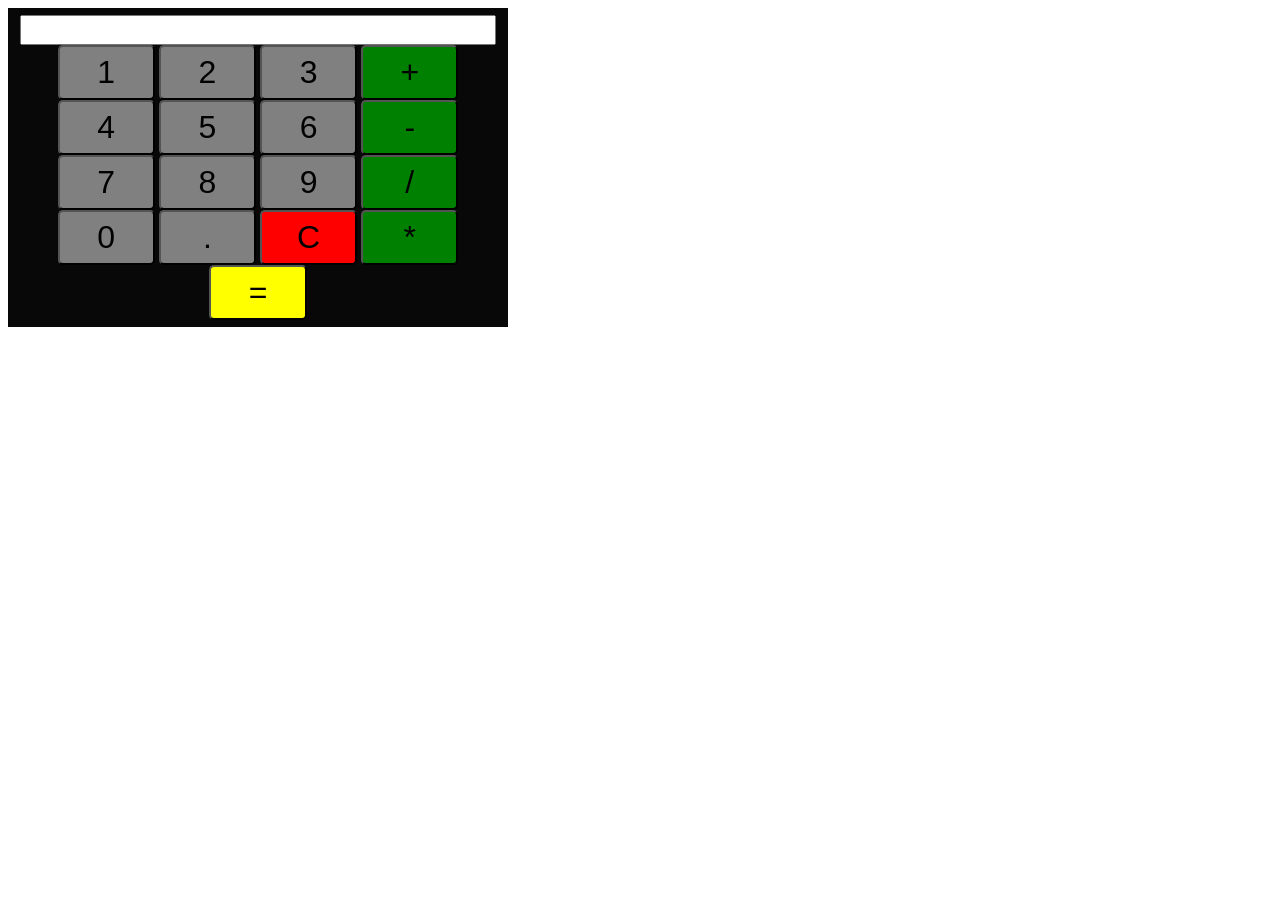
==== Calculator/index.html @ 8a3e94e2 "Add files via upload calkulator" ====
<html>
<head>
    <title>Calculator Project</title>
     <link rel="stylesheet" href="main.css" type="text/css">
        <script src="main.js" type="text/javascript"></script>
</head>

<body>


<form name="case">
  <input name="display" id="display" value="">

    <input type="button" class="digit" value="1" onclick="run1()">
    <input type="button" class="digit" value="2" onclick="run2()">
    <input type="button" class="digit" value="3" onclick="run3()">
    <input type="button" id="plus" 	class="oper" 	value="+"  onclick="runPlus()">

    <input type="button" class="digit" value="4" onclick="run4()">
    <input type="button" class="digit" value="5" onclick="run5()">
    <input type="button" class="digit" value="6" onclick="run6()">
    <input type="button" id="minus" 	class="oper" 	value="-" onclick="runMinus()" >

    <input type="button" class="digit" value="7" onclick="run7()">
    <input type="button" class="digit" value="8" onclick="run8()">
    <input type="button" class="digit" value="9" onclick="run9()">
    <input type="button" id="divide" 	class="oper" 	value="/" onclick="runDivide()" >

    <input type="button" class="digit" value="0" onclick="run0()">
    <input type="button" id="comma" class="digit" value="." onclick="runComma()">
    <input type="button" id="clearMem" class="oper" value="C" onclick="runC()">

    <input type="button" id="multiply" 	class="oper" 	value="*" onclick="runMultiply()">
	<input type="button" id="equal" 	class="oper"	value="=" onclick="runEquals()">
    



</body>
---- Calculator/main.css ----
not (display) {
	margin: 0;
	padding: 0;
	border: 0;
	outline: 0;
	font-size: 16px;
	vertical-align: baseline;
	background: transparent;
}
body {
	line-height: 1;
}
ul {
	list-style: none;
}

body {
	width: 500px;
}
form {
	background-color: 080808;
	text-align: center;
	padding: 7px;

}

#display {
	width: 98%;
	height: 30px;
	text-align: right;
	font-size: 1.5rem;
}
.digit {
	font-size: 2rem;
	background-color: 	gray;
	height: 55px;
	width: 20%;
	border-radius: 5px;
	display: inline-block;
	padding: 5px;
}
.oper {
	font-size: 2rem;
	background-color:green ;
	height: 55px;
	width: 20%;
	border-radius: 5px;
	display: inline-block;
	padding: 5px;
}
#clearMem {
	background-color: red;
}
#equal {
	background-color: yellow;
}
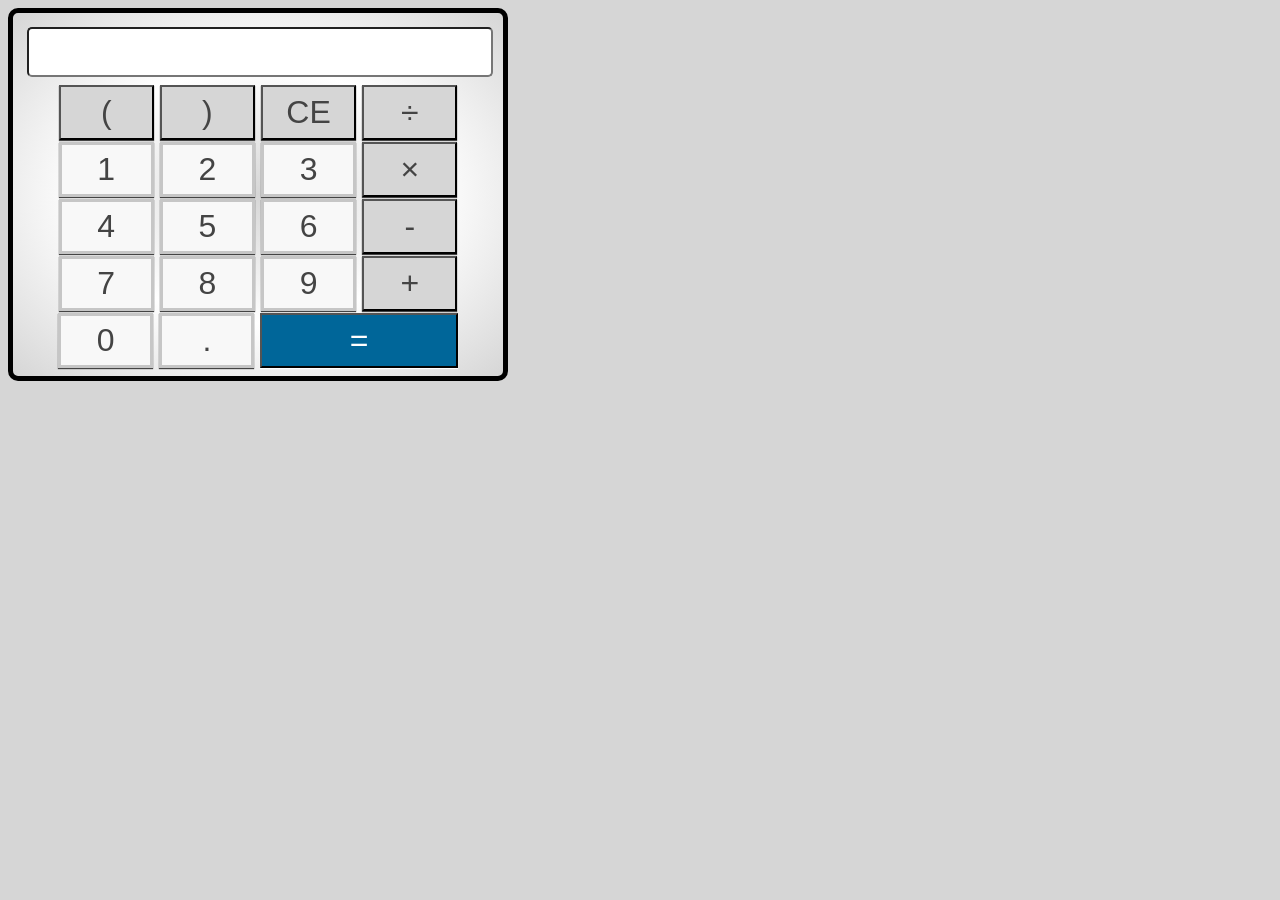
==== commit cd387167: "Add files via upload v1.0" ====
--- a/Calculator/index.html
+++ b/Calculator/index.html
@@ -2,6 +2,7 @@
 <html>
 <head>
     <title>Calculator Project</title>
+    <link rel="stylesheet" href="https://cdnjs.cloudflare.com/ajax/libs/font-awesome/4.7.0/css/font-awesome.min.css">
      <link rel="stylesheet" href="main.css" type="text/css">
         <script src="main.js" type="text/javascript"></script>
 </head>
@@ -11,29 +12,45 @@
 
 <form name="case">
   <input name="display" id="display" value="">
+    <input type="button" class="oper" value="(" onclick="runLB()">
+    <input type="button" class="oper" value=")" onclick="runRB()">
+    <input type="button" id="back" 	class="oper" 	value="CE" onclick="runBack()">
+   <input type="button" id="divide" 	class="oper" 	value="÷" onclick="runDivide()" >
+
+
 
     <input type="button" class="digit" value="1" onclick="run1()">
     <input type="button" class="digit" value="2" onclick="run2()">
     <input type="button" class="digit" value="3" onclick="run3()">
-    <input type="button" id="plus" 	class="oper" 	value="+"  onclick="runPlus()">
+    <input type="button" id="multiply" 	class="oper" 	value="×" onclick="runMultiply()">
+
+
 
     <input type="button" class="digit" value="4" onclick="run4()">
     <input type="button" class="digit" value="5" onclick="run5()">
     <input type="button" class="digit" value="6" onclick="run6()">
     <input type="button" id="minus" 	class="oper" 	value="-" onclick="runMinus()" >
 
+
+
+
     <input type="button" class="digit" value="7" onclick="run7()">
     <input type="button" class="digit" value="8" onclick="run8()">
     <input type="button" class="digit" value="9" onclick="run9()">
-    <input type="button" id="divide" 	class="oper" 	value="/" onclick="runDivide()" >
+    <input type="button" id="plus" 	class="oper" 	value="+"  onclick="runPlus()">
+
+
+
 
     <input type="button" class="digit" value="0" onclick="run0()">
     <input type="button" id="comma" class="digit" value="." onclick="runComma()">
-    <input type="button" id="clearMem" class="oper" value="C" onclick="runC()">
+    <input type="button" id="equal" 	class="oper"	value="=" onclick="runEquals()">
 
-    <input type="button" id="multiply" 	class="oper" 	value="*" onclick="runMultiply()">
-	<input type="button" id="equal" 	class="oper"	value="=" onclick="runEquals()">
-    
+
+
+
+
+
 
 
 
--- a/Calculator/main.css
+++ b/Calculator/main.css
@@ -1,3 +1,4 @@
+
 
 not (display) {
 	margin: 0;
@@ -9,7 +10,7 @@
 	background: transparent;
 }
 body {
-	line-height: 1;
+
 }
 ul {
 	list-style: none;
@@ -17,41 +18,61 @@
 
 body {
 	width: 500px;
+	background-color: #d6d6d6;
+
+
 }
 form {
-	background-color: 080808;
+    background-image: radial-gradient(#d6d6d6,white, #d6d6d6);
 	text-align: center;
 	padding: 7px;
+	align-content: center;
+	border-radius: 10px;
+    border: 5px solid black;
+
 
 }
-
 #display {
 	width: 98%;
-	height: 30px;
+	height: 50px;
 	text-align: right;
-	font-size: 1.5rem;
+	font-size: 3rem;
+    margin: 7px;
+	border-radius: 5px;
+
+
+
 }
 .digit {
 	font-size: 2rem;
-	background-color: 	gray;
+	background-color: 	#f8f8f8;
 	height: 55px;
 	width: 20%;
-	border-radius: 5px;
+    border: 3px solid #c6c6c6;
 	display: inline-block;
-	padding: 5px;
+	box-shadow: 0 1px 1px;
+	color:#444;
+	font-family: Roboto-Regular,helvetica,arial,sans-serif;
+	margin: 1px;
+
+
+
 }
 .oper {
 	font-size: 2rem;
-	background-color:green ;
+	background-color: #d6d6d6;
 	height: 55px;
 	width: 20%;
-	border-radius: 5px;
+	color: #444;
 	display: inline-block;
-	padding: 5px;
-}
-#clearMem {
-	background-color: red;
+	margin: 1px;
+	box-shadow: 0 1px 1px;
+	font-family: Roboto-Regular,helvetica,arial,sans-serif;
+
 }
 #equal {
-	background-color: yellow;
+	background-color:#006699 ;
+	color: white;
+	width: 41.5%;
+
 }
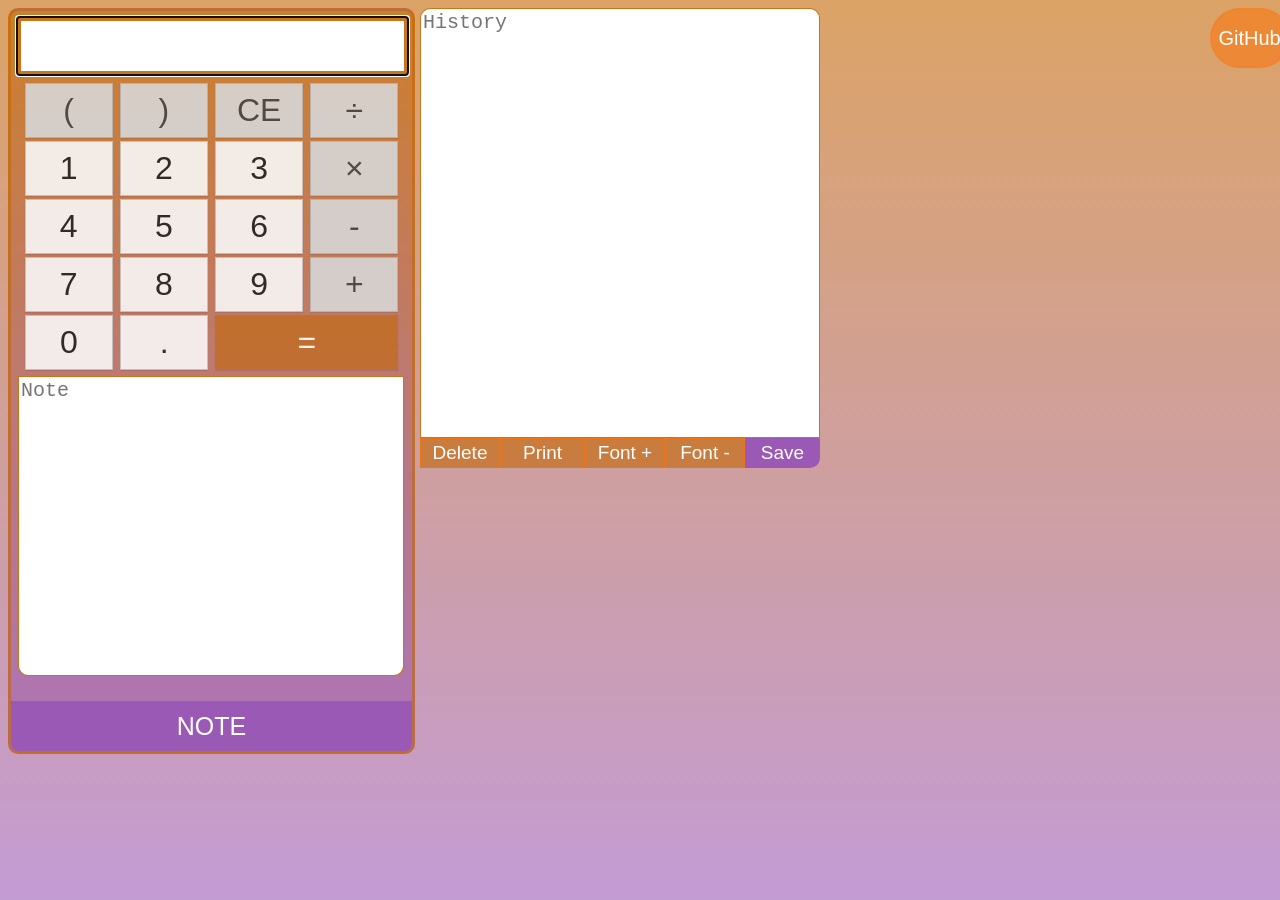
==== commit 7adec70d: "Add files via upload" ====
--- a/Calculator/index.html
+++ b/Calculator/index.html
@@ -1,57 +1,59 @@
-
 <html>
 <head>
-    <title>Calculator Project</title>
+    <!--Copyright 2019, Aleksa Kovacevic, All rights reserved.-->
+    <meta name="viewport" content="width=device-width, initial-scale=1, shrink-to-fit=no">
+    <meta name="description" content="Online calculators for everything. Some solve problems, some satisfy curiosity." />
+    <meta name="keywords" content="calculator, mortgage, loan,lease, cooking, math, college tuition, agriculture, finance,fractions,love,scientific, design, health, unit converter, pocket, running, calculators" />
+    <link rel="icon" href="https://www.apkmirror.com/wp-content/uploads/2017/11/5a0aad10ea5ec.png">
+    <title id= "Title">Calculator </title>
     <link rel="stylesheet" href="https://cdnjs.cloudflare.com/ajax/libs/font-awesome/4.7.0/css/font-awesome.min.css">
      <link rel="stylesheet" href="main.css" type="text/css">
         <script src="main.js" type="text/javascript"></script>
 </head>
-
 <body>
-
-
-<form name="case">
-  <input name="display" id="display" value="">
+<button type="button" id="Git" onclick="Git()"> GitHub</button>
+<div id="wrapper">
+<form name="case" > <!--Buttons -->
+  <input name="display" id="display" value="" onkeypress="return isNumber(event)" autofocus>
     <input type="button" class="oper" value="(" onclick="runLB()">
     <input type="button" class="oper" value=")" onclick="runRB()">
     <input type="button" id="back" 	class="oper" 	value="CE" onclick="runBack()">
    <input type="button" id="divide" 	class="oper" 	value="÷" onclick="runDivide()" >
-
-
 
     <input type="button" class="digit" value="1" onclick="run1()">
     <input type="button" class="digit" value="2" onclick="run2()">
     <input type="button" class="digit" value="3" onclick="run3()">
     <input type="button" id="multiply" 	class="oper" 	value="×" onclick="runMultiply()">
 
-
-
     <input type="button" class="digit" value="4" onclick="run4()">
     <input type="button" class="digit" value="5" onclick="run5()">
     <input type="button" class="digit" value="6" onclick="run6()">
-    <input type="button" id="minus" 	class="oper" 	value="-" onclick="runMinus()" >
-
-
-
+    <input type="button" id="minus" class="oper" 	value="-" onclick="runMinus()" >
 
     <input type="button" class="digit" value="7" onclick="run7()">
     <input type="button" class="digit" value="8" onclick="run8()">
     <input type="button" class="digit" value="9" onclick="run9()">
     <input type="button" id="plus" 	class="oper" 	value="+"  onclick="runPlus()">
 
-
-
-
     <input type="button" class="digit" value="0" onclick="run0()">
     <input type="button" id="comma" class="digit" value="." onclick="runComma()">
     <input type="button" id="equal" 	class="oper"	value="=" onclick="runEquals()">
+<div id="Cal">
+<textarea  id ="TE" placeholder="Note"></textarea>
+</div>
+<div id="newpos">
+    <!-- button rainbow -->
+<button type="button" id="Note" onclick="myFunction()"> Note</button></div>
 
-
-
-
-
-
-
-
-
+</form>
+<div id="new">
+<!--result textarea-->
+<textarea  id="result" placeholder="History" readonly></textarea>
+<button type="button" id="Del" onclick="Del()"> Delete</button>
+<button type="button" id="Print" onclick="printTextArea()" > Print</button>
+<button type="button" id="FP" onclick="FontP()" >Font +</button>
+<button type="button" id="FM" onclick="FontM()" >Font -</button>
+<button type="button" id="SaveBtn" onclick="SaveBtn" >Save</button>
+</div>
+</div>
 </body>
--- a/Calculator/main.css
+++ b/Calculator/main.css
@@ -1,78 +1,249 @@
-
-
-not (display) {
-	margin: 0;
-	padding: 0;
-	border: 0;
-	outline: 0;
-	font-size: 16px;
-	vertical-align: baseline;
-	background: transparent;
-}
-body {
-
+#wrapper{display:flex;}
+html {
+background:
+	linear-gradient(rgba(196, 102, 0, 0.6), rgba(155, 89, 182, 0.6));
 }
 ul {
 	list-style: none;
 }
-
 body {
-	width: 500px;
-	background-color: #d6d6d6;
-
-
-}
+width: 500px;
+ overflow:hidden;
+}
+#Print{
+    border: 1px solid rgba(255, 110, 0, 0.7);
+	margin-left: 85px;
+	position: absolute;
+	color: white;
+	background: rgba(196, 102, 0, 0.6);
+	font-size: 19px;
+	width: 85px;
+	height: 30px;
+	font-family: sans-serif;
+	text-decoration: none;
+	box-sizing: border-box;
+	background-size: 400%;
+}
+#Del{
+	border: 1px solid rgba(255, 110, 0, 0.7);
+	margin-left: 5px;
+	position: absolute;
+	color: white;
+	background: rgba(196, 102, 0, 0.6);
+	font-size: 19px;
+	width: 80px;
+	height: 30px;
+	font-family: sans-serif;
+	text-decoration: none;
+	box-sizing: border-box;
+	background-size: 400%;
+	border-radius: 1px;
+}
+#Git{
+  position: absolute;
+  color: #fff;
+  background: rgba(255, 110, 0, 0.5);
+  left: 94.5%;
+  font-size: 20px;
+  border-radius: 30px;
+  width: 80px;
+  height: 60px;
+  font-family: sans-serif;
+  text-decoration: none;
+  box-sizing: border-box;
+  background-size: 400%;
+  border: 2px solid rgba(255, 110, 0, 0.1);
+
+}
+#Note {
+ border: 3px solid rgba(155, 89, 182, 1);
+ margin-bottom: 25px;
+ transform: translate(0,50%);
+ width: 401px;
+ height: 50px;
+ color: #fff;
+ font-size: 25px;
+ text-transform: uppercase;
+ text-decoration: none;
+ font-family: sans-serif;
+ box-sizing: border-box;
+ background:rgba(155, 89, 182, 1);
+ background-size: 400%;
+ border-radius: 0px 0px 7px 7px;
+ z-index: 1;
+}
+#Note:hover
+{
+ animation: animate 5s linear infinite;
+}
+@keyframes animate
+{
+ 0%
+ {
+  background-position: 0%;
+ }
+ 100%
+ {
+  background-position: 500%;
+ }
+}
+#Note:before
+{
+ content: '';
+ position: absolute;
+ top: -5px;
+ left: -5px;
+ right: -5px;
+ bottom: -5px;
+ z-index: -1;
+ background: linear-gradient(90deg, #03a9f4, #f441a5, #ffeb3b, #03a9f4);
+ background-size: 400%;
+ border-radius: 40px;
+ opacity: 0;
+ transition: 0.5s;
+}
+#Note:hover:before
+{
+ filter: blur(20px);
+ opacity:1;
+ animation: animate 5s linear infinite;
+}
+{}
+
 form {
-    background-image: radial-gradient(#d6d6d6,white, #d6d6d6);
+	background:linear-gradient(rgba(196, 102, 0, 0.6), rgba(155, 89, 182, 0.6));
 	text-align: center;
-	padding: 7px;
 	align-content: center;
 	border-radius: 10px;
-    border: 5px solid black;
-
+    border: 3px solid rgba(196, 102, 0, 0.6);
 
 }
 #display {
 	width: 98%;
-	height: 50px;
+	height: 60px;
 	text-align: right;
-	font-size: 3rem;
-    margin: 7px;
-	border-radius: 5px;
-
-
+	font-size: 2.5rem;
+	font-weight: 450;
+    margin: 5px;
+	border: 5px solid rgba(196, 102, 0, 0.9);
 
 }
 .digit {
 	font-size: 2rem;
 	background-color: 	#f8f8f8;
 	height: 55px;
-	width: 20%;
-    border: 3px solid #c6c6c6;
+	width: 22%;
+    border: 1px solid #c6c6c6;
 	display: inline-block;
-	box-shadow: 0 1px 1px;
-	color:#444;
+	box-shadow: 1px 1px 1px;
+	color:#222;
 	font-family: Roboto-Regular,helvetica,arial,sans-serif;
-	margin: 1px;
-
-
-
+	margin: 1.5px;
+	opacity: 0.9;
+	box-shadow: 0 1px 1px rgba(0,0,0,.1)
 }
 .oper {
 	font-size: 2rem;
 	background-color: #d6d6d6;
 	height: 55px;
-	width: 20%;
+	width: 22%;
 	color: #444;
 	display: inline-block;
-	margin: 1px;
+	margin: 1.5px;
 	box-shadow: 0 1px 1px;
 	font-family: Roboto-Regular,helvetica,arial,sans-serif;
-
+	opacity: 0.9;
+    border: 1px solid #b6b6b6;
+	box-shadow: 0 1px 1px rgba(0,0,0,.1)
 }
 #equal {
-	background-color:#006699 ;
-	color: white;
-	width: 41.5%;
-
-}
+	background-color:rgba(196, 102, 0, 0.6) ;
+	color: white;
+	width: 183px;
+	border: none;
+}
+#TE{
+  display: block;
+  resize: none;
+  width: 386px;
+  height: 300px;
+  margin-top: 5px;
+  margin-left: 7px;
+  font-size: 20px;
+  border: 1px solid rgba(196, 102, 0, 0.9);
+  border-radius: 0px 0px 10px 10px;
+}
+#result {
+ margin-left: 5px;
+ display: block;
+ resize: none;
+ width: 400px;
+ height: 430px;
+ max-width: 400px;
+ max-height: 600px;
+ font-size: 20px;
+ border-radius: 10px 10px 1px 1px;
+ border: 1px solid rgba(196, 102, 0, 0.9);
+}
+button , input[type=button] {
+		cursor: pointer;
+}
+.digit:hover, .oper:hover{
+	border: 1px solid rgba(0, 0, 0, .1);
+	box-shadow: 0px 1px 1px rgba(0,0,0,.1);
+	opacity: 1;
+}
+#Del:hover,#Print:hover,#Git:hover,#FP:hover,#FM:hover,#SaveBtn:hover{
+	opacity: 0.8;
+	font-size: 20px;
+
+}
+#display:hover {
+	border: 4px solid rgba(196, 102, 0, 0.9);
+}
+#FP {
+	border: 1px solid rgba(255, 110, 0, 0.7);
+	margin-left: 170px;
+	position: absolute;
+	color: white;
+	background: rgba(196, 102, 0, 0.6);
+	font-size: 19px;
+	width: 80px;
+	height: 30px;
+	font-family: sans-serif;
+	text-decoration: none;
+	box-sizing: border-box;
+	background-size: 400%;
+	border-radius: 1px;
+}
+#FM {
+	border: 1px solid rgba(255, 110, 0, 0.7);
+	margin-left: 250px;
+	position: absolute;
+	color: white;
+	background: rgba(196, 102, 0, 0.6);
+	font-size: 19px;
+	width: 80px;
+	height: 30px;
+	font-family: sans-serif;
+	text-decoration: none;
+	box-sizing: border-box;
+	background-size: 400%;
+	border-radius: 1px;
+}
+#SaveBtn{
+	border: 3px solid rgba(155, 89, 182, 1);
+	background:rgba(155, 89, 182, 1);
+	margin-left: 330px;
+	position: absolute;
+	color: white;
+	font-size: 19px;
+	width: 75px;
+	height: 30px;
+	font-family: sans-serif;
+	text-decoration: none;
+	box-sizing: border-box;
+	background-size: 400%;
+	border-radius: 1px;
+	border-radius: 0px 0px 10px 0px;
+}
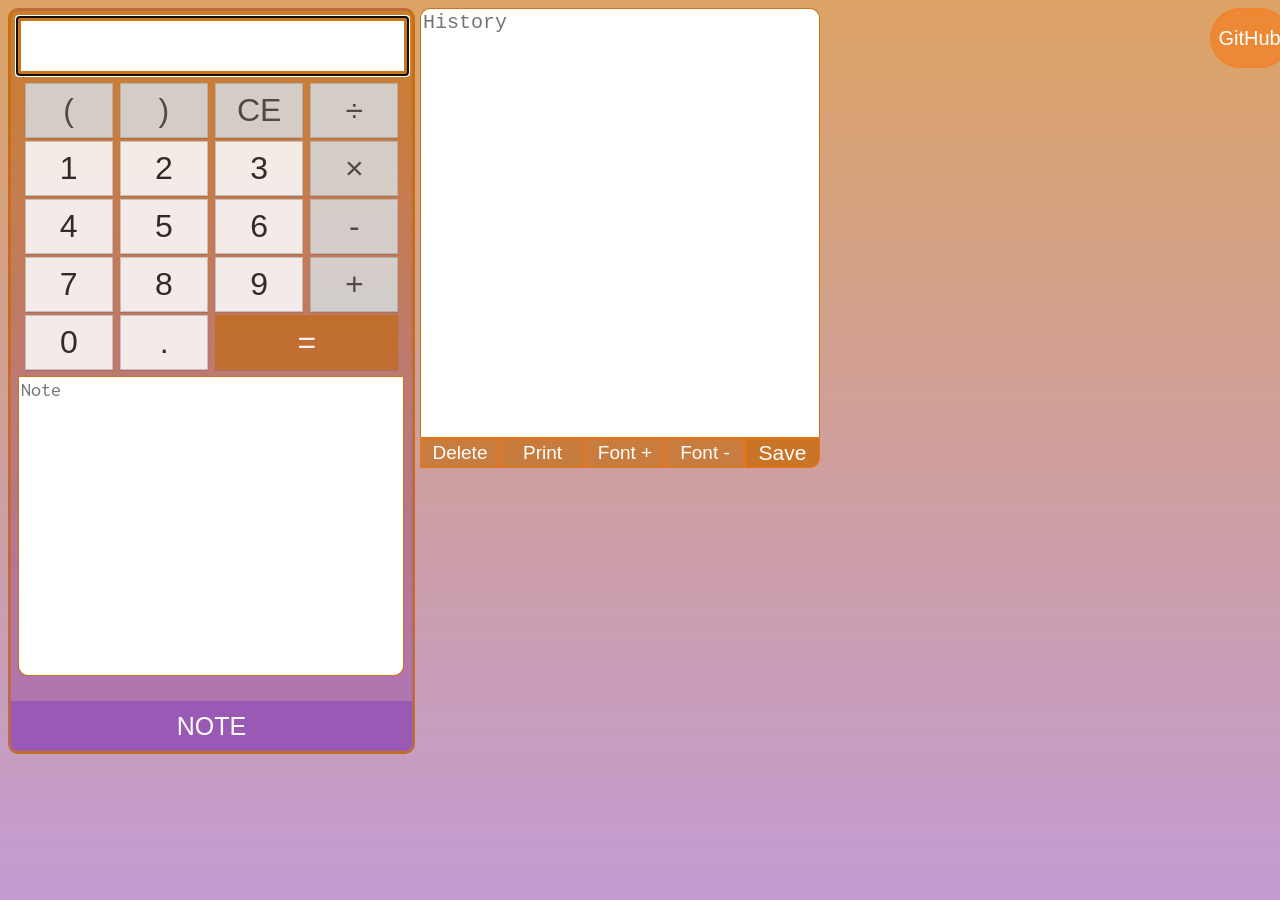
==== commit bf76175c: "Add files via upload Notiflix add bug fix" ====
--- a/Calculator/index.html
+++ b/Calculator/index.html
@@ -6,15 +6,19 @@
     <meta name="keywords" content="calculator, mortgage, loan,lease, cooking, math, college tuition, agriculture, finance,fractions,love,scientific, design, health, unit converter, pocket, running, calculators" />
     <link rel="icon" href="https://www.apkmirror.com/wp-content/uploads/2017/11/5a0aad10ea5ec.png">
     <title id= "Title">Calculator </title>
-    <link rel="stylesheet" href="https://cdnjs.cloudflare.com/ajax/libs/font-awesome/4.7.0/css/font-awesome.min.css">
+    <link href="https://fonts.googleapis.com/css?family=Inconsolata&display=swap" rel="stylesheet">
+    <link href="https://fonts.googleapis.com/css?family=Roboto&display=swap" rel="stylesheet">
      <link rel="stylesheet" href="main.css" type="text/css">
+     <link rel="stylesheet" href="Notiflix\node_modules\notiflix\dist\notiflix-1.8.0.min.css" />
+     <script src="Notiflix\node_modules\notiflix\dist\notiflix-aio-1.8.0.js""></script>
+
         <script src="main.js" type="text/javascript"></script>
 </head>
 <body>
 <button type="button" id="Git" onclick="Git()"> GitHub</button>
 <div id="wrapper">
 <form name="case" > <!--Buttons -->
-  <input name="display" id="display" value="" onkeypress="return isNumber(event)" autofocus>
+      <input name="display" id="display" placeholder "0" onkeypress="" autofocus readonly>
     <input type="button" class="oper" value="(" onclick="runLB()">
     <input type="button" class="oper" value=")" onclick="runRB()">
     <input type="button" id="back" 	class="oper" 	value="CE" onclick="runBack()">
--- a/Calculator/main.css
+++ b/Calculator/main.css
@@ -62,6 +62,7 @@
  width: 401px;
  height: 50px;
  color: #fff;
+ 	font-family: 'Inconsolata', monospace;
  font-size: 25px;
  text-transform: uppercase;
  text-decoration: none;
@@ -119,13 +120,14 @@
 
 }
 #display {
+	font-family: 'Roboto', sans-serif;
 	width: 98%;
 	height: 60px;
 	text-align: right;
-	font-size: 2.5rem;
-	font-weight: 450;
     margin: 5px;
 	border: 5px solid rgba(196, 102, 0, 0.9);
+    font-size: 2.5em;
+	font-weight: 500px;
 
 }
 .digit {
@@ -172,6 +174,7 @@
   font-size: 20px;
   border: 1px solid rgba(196, 102, 0, 0.9);
   border-radius: 0px 0px 10px 10px;
+  	font-family: 'Inconsolata', monospace;
 }
 #result {
  margin-left: 5px;
@@ -232,12 +235,12 @@
 	border-radius: 1px;
 }
 #SaveBtn{
-	border: 3px solid rgba(155, 89, 182, 1);
-	background:rgba(155, 89, 182, 1);
+	border: 1px solid rgba(255, 110, 0, 0.7);
+	background:rgba(200, 102, 0, 0.75);
 	margin-left: 330px;
 	position: absolute;
 	color: white;
-	font-size: 19px;
+	font-size: 21px;
 	width: 75px;
 	height: 30px;
 	font-family: sans-serif;
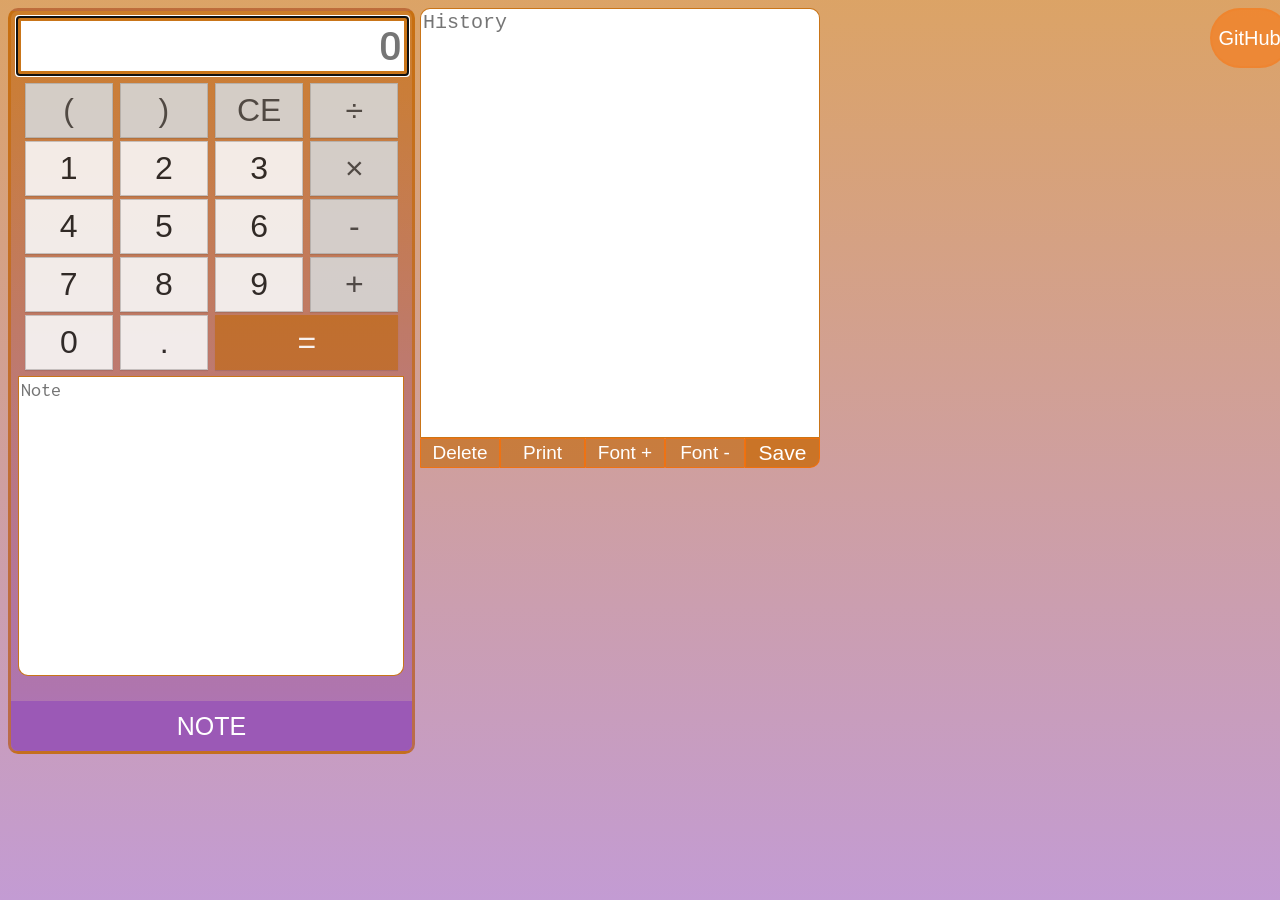
==== commit 365555f8: "fix syntax error" ====
--- a/Calculator/index.html
+++ b/Calculator/index.html
@@ -10,7 +10,7 @@
     <link href="https://fonts.googleapis.com/css?family=Roboto&display=swap" rel="stylesheet">
      <link rel="stylesheet" href="main.css" type="text/css">
      <link rel="stylesheet" href="Notiflix\node_modules\notiflix\dist\notiflix-1.8.0.min.css" />
-     <script src="Notiflix\node_modules\notiflix\dist\notiflix-aio-1.8.0.js""></script>
+     <script src="Notiflix\node_modules\notiflix\dist\notiflix-aio-1.8.0.js"></script>
 
         <script src="main.js" type="text/javascript"></script>
 </head>
@@ -18,7 +18,7 @@
 <button type="button" id="Git" onclick="Git()"> GitHub</button>
 <div id="wrapper">
 <form name="case" > <!--Buttons -->
-      <input name="display" id="display" placeholder "0" onkeypress="" autofocus readonly>
+      <input name="display" id="display" placeholder="0" onkeypress="" autofocus readonly/>
     <input type="button" class="oper" value="(" onclick="runLB()">
     <input type="button" class="oper" value=")" onclick="runRB()">
     <input type="button" id="back" 	class="oper" 	value="CE" onclick="runBack()">
@@ -61,3 +61,4 @@
 </div>
 </div>
 </body>
+</html>
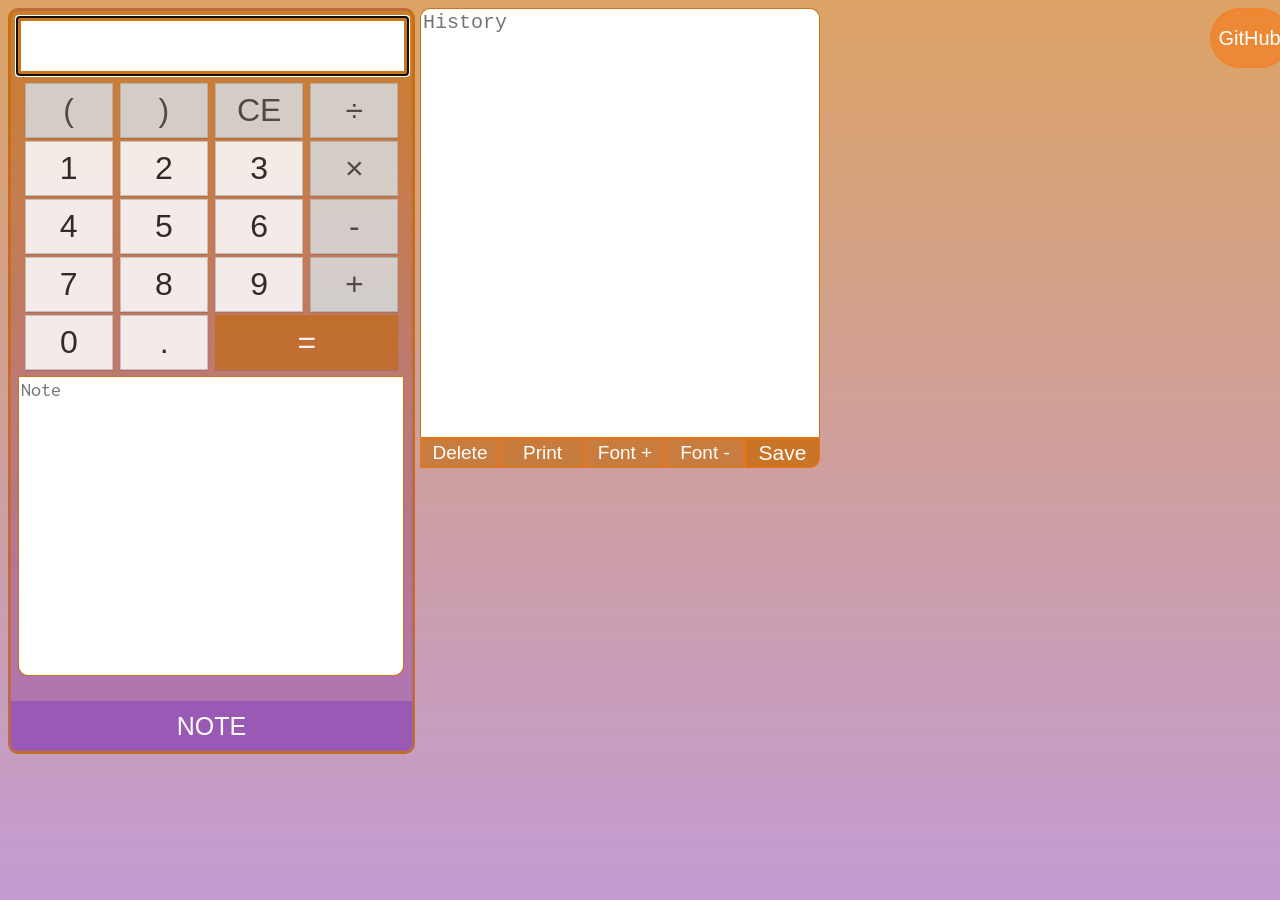
==== commit 56c83f7f: "Bug fix v1.1" ====
--- a/Calculator/index.html
+++ b/Calculator/index.html
@@ -1,64 +1,66 @@
 <html>
+
 <head>
     <!--Copyright 2019, Aleksa Kovacevic, All rights reserved.-->
     <meta name="viewport" content="width=device-width, initial-scale=1, shrink-to-fit=no">
     <meta name="description" content="Online calculators for everything. Some solve problems, some satisfy curiosity." />
     <meta name="keywords" content="calculator, mortgage, loan,lease, cooking, math, college tuition, agriculture, finance,fractions,love,scientific, design, health, unit converter, pocket, running, calculators" />
     <link rel="icon" href="https://www.apkmirror.com/wp-content/uploads/2017/11/5a0aad10ea5ec.png">
-    <title id= "Title">Calculator </title>
+    <title id="Title">Calculator </title>
     <link href="https://fonts.googleapis.com/css?family=Inconsolata&display=swap" rel="stylesheet">
     <link href="https://fonts.googleapis.com/css?family=Roboto&display=swap" rel="stylesheet">
-     <link rel="stylesheet" href="main.css" type="text/css">
-     <link rel="stylesheet" href="Notiflix\node_modules\notiflix\dist\notiflix-1.8.0.min.css" />
-     <script src="Notiflix\node_modules\notiflix\dist\notiflix-aio-1.8.0.js"></script>
+    <link rel="stylesheet" href="main.css" type="text/css">
+    <link rel="stylesheet" href="Notiflix\node_modules\notiflix\dist\notiflix-1.8.0.min.css" />
+    <script src="Notiflix\node_modules\notiflix\dist\notiflix-aio-1.8.0.js""></script>
 
-        <script src="main.js" type="text/javascript"></script>
+        <script src=" main.js" type="text/javascript"></script>
 </head>
+
 <body>
-<button type="button" id="Git" onclick="Git()"> GitHub</button>
-<div id="wrapper">
-<form name="case" > <!--Buttons -->
-      <input name="display" id="display" placeholder="0" onkeypress="" autofocus readonly/>
-    <input type="button" class="oper" value="(" onclick="runLB()">
-    <input type="button" class="oper" value=")" onclick="runRB()">
-    <input type="button" id="back" 	class="oper" 	value="CE" onclick="runBack()">
-   <input type="button" id="divide" 	class="oper" 	value="÷" onclick="runDivide()" >
+    <button type="button" id="Git" onclick="Git()"> GitHub</button>
+    <div id="wrapper">
+        <form name="case">
+            <!--Buttons -->
+            <input name="display" id="display" placeholder "0" onkeypress="" autofocus readonly>
+            <input type="button" class="oper" value="(" onclick="runLB()">
+            <input type="button" class="oper" value=")" onclick="runRB()">
+            <input type="button" id="back" class="oper" value="CE" onclick="runBack()">
+            <input type="button" id="divide" class="oper" value="÷" onclick="runDivide()">
 
-    <input type="button" class="digit" value="1" onclick="run1()">
-    <input type="button" class="digit" value="2" onclick="run2()">
-    <input type="button" class="digit" value="3" onclick="run3()">
-    <input type="button" id="multiply" 	class="oper" 	value="×" onclick="runMultiply()">
+            <input type="button" class="digit" value="1" onclick="run1()">
+            <input type="button" class="digit" value="2" onclick="run2()">
+            <input type="button" class="digit" value="3" onclick="run3()">
+            <input type="button" id="multiply" class="oper" value="×" onclick="runMultiply()">
 
-    <input type="button" class="digit" value="4" onclick="run4()">
-    <input type="button" class="digit" value="5" onclick="run5()">
-    <input type="button" class="digit" value="6" onclick="run6()">
-    <input type="button" id="minus" class="oper" 	value="-" onclick="runMinus()" >
+            <input type="button" class="digit" value="4" onclick="run4()">
+            <input type="button" class="digit" value="5" onclick="run5()">
+            <input type="button" class="digit" value="6" onclick="run6()">
+            <input type="button" id="minus" class="oper" value="-" onclick="runMinus()">
 
-    <input type="button" class="digit" value="7" onclick="run7()">
-    <input type="button" class="digit" value="8" onclick="run8()">
-    <input type="button" class="digit" value="9" onclick="run9()">
-    <input type="button" id="plus" 	class="oper" 	value="+"  onclick="runPlus()">
+            <input type="button" class="digit" value="7" onclick="run7()">
+            <input type="button" class="digit" value="8" onclick="run8()">
+            <input type="button" class="digit" value="9" onclick="run9()">
+            <input type="button" id="plus" class="oper" value="+" onclick="runPlus()">
 
-    <input type="button" class="digit" value="0" onclick="run0()">
-    <input type="button" id="comma" class="digit" value="." onclick="runComma()">
-    <input type="button" id="equal" 	class="oper"	value="=" onclick="runEquals()">
-<div id="Cal">
-<textarea  id ="TE" placeholder="Note"></textarea>
-</div>
-<div id="newpos">
-    <!-- button rainbow -->
-<button type="button" id="Note" onclick="myFunction()"> Note</button></div>
+            <input type="button" class="digit" value="0" onclick="run0()">
+            <input type="button" id="comma" class="digit" value="." onclick="runComma()">
+            <input type="button" id="equal" class="oper" value="=" onclick="runEquals()">
+            <div id="Cal">
+                <textarea id="TE" placeholder="Note"></textarea>
+            </div>
+            <div id="newpos">
+                <!-- button rainbow -->
+                <button type="button" id="Note" onclick="myFunction()"> Note</button></div>
 
-</form>
-<div id="new">
-<!--result textarea-->
-<textarea  id="result" placeholder="History" readonly></textarea>
-<button type="button" id="Del" onclick="Del()"> Delete</button>
-<button type="button" id="Print" onclick="printTextArea()" > Print</button>
-<button type="button" id="FP" onclick="FontP()" >Font +</button>
-<button type="button" id="FM" onclick="FontM()" >Font -</button>
-<button type="button" id="SaveBtn" onclick="SaveBtn" >Save</button>
-</div>
-</div>
+        </form>
+        <div id="new">
+            <!--result textarea-->
+            <textarea id="result" placeholder="History" readonly></textarea>
+            <button type="button" id="Del" onclick="Del()"> Delete</button>
+            <button type="button" id="Print" onclick="printTextArea()"> Print</button>
+            <button type="button" id="FP" onclick="FontP()">Font +</button>
+            <button type="button" id="FM" onclick="FontM()">Font -</button>
+            <button type="button" id="SaveBtn" onclick="SaveBtn">Save</button>
+        </div>
+    </div>
 </body>
-</html>
--- a/Calculator/main.css
+++ b/Calculator/main.css
@@ -1,252 +1,270 @@
-#wrapper{display:flex;}
+#wrapper {
+    display: flex;
+}
+
 html {
-background:
-	linear-gradient(rgba(196, 102, 0, 0.6), rgba(155, 89, 182, 0.6));
-}
+    background:
+        linear-gradient(rgba(196, 102, 0, 0.6), rgba(155, 89, 182, 0.6));
+}
+
 ul {
-	list-style: none;
-}
+    list-style: none;
+}
+
 body {
-width: 500px;
- overflow:hidden;
-}
-#Print{
-    border: 1px solid rgba(255, 110, 0, 0.7);
-	margin-left: 85px;
-	position: absolute;
-	color: white;
-	background: rgba(196, 102, 0, 0.6);
-	font-size: 19px;
-	width: 85px;
-	height: 30px;
-	font-family: sans-serif;
-	text-decoration: none;
-	box-sizing: border-box;
-	background-size: 400%;
-}
-#Del{
-	border: 1px solid rgba(255, 110, 0, 0.7);
-	margin-left: 5px;
-	position: absolute;
-	color: white;
-	background: rgba(196, 102, 0, 0.6);
-	font-size: 19px;
-	width: 80px;
-	height: 30px;
-	font-family: sans-serif;
-	text-decoration: none;
-	box-sizing: border-box;
-	background-size: 400%;
-	border-radius: 1px;
-}
-#Git{
-  position: absolute;
-  color: #fff;
-  background: rgba(255, 110, 0, 0.5);
-  left: 94.5%;
-  font-size: 20px;
-  border-radius: 30px;
-  width: 80px;
-  height: 60px;
-  font-family: sans-serif;
-  text-decoration: none;
-  box-sizing: border-box;
-  background-size: 400%;
-  border: 2px solid rgba(255, 110, 0, 0.1);
-
-}
+    width: 500px;
+    overflow: hidden;
+}
+
+#Print {
+    border: 1px solid rgba(255, 110, 0, 0.7);
+    margin-left: 85px;
+    position: absolute;
+    color: white;
+    background: rgba(196, 102, 0, 0.6);
+    font-size: 19px;
+    width: 85px;
+    height: 30px;
+    font-family: sans-serif;
+    text-decoration: none;
+    box-sizing: border-box;
+    background-size: 400%;
+}
+
+#Del {
+    border: 1px solid rgba(255, 110, 0, 0.7);
+    margin-left: 5px;
+    position: absolute;
+    color: white;
+    background: rgba(196, 102, 0, 0.6);
+    font-size: 19px;
+    width: 80px;
+    height: 30px;
+    font-family: sans-serif;
+    text-decoration: none;
+    box-sizing: border-box;
+    background-size: 400%;
+    border-radius: 1px;
+}
+
+#Git {
+    position: absolute;
+    color: #fff;
+    background: rgba(255, 110, 0, 0.5);
+    left: 94.5%;
+    font-size: 20px;
+    border-radius: 30px;
+    width: 80px;
+    height: 60px;
+    font-family: sans-serif;
+    text-decoration: none;
+    box-sizing: border-box;
+    background-size: 400%;
+    border: 2px solid rgba(255, 110, 0, 0.1);
+}
+
 #Note {
- border: 3px solid rgba(155, 89, 182, 1);
- margin-bottom: 25px;
- transform: translate(0,50%);
- width: 401px;
- height: 50px;
- color: #fff;
- 	font-family: 'Inconsolata', monospace;
- font-size: 25px;
- text-transform: uppercase;
- text-decoration: none;
- font-family: sans-serif;
- box-sizing: border-box;
- background:rgba(155, 89, 182, 1);
- background-size: 400%;
- border-radius: 0px 0px 7px 7px;
- z-index: 1;
-}
-#Note:hover
-{
- animation: animate 5s linear infinite;
-}
-@keyframes animate
-{
- 0%
- {
-  background-position: 0%;
- }
- 100%
- {
-  background-position: 500%;
- }
-}
-#Note:before
-{
- content: '';
- position: absolute;
- top: -5px;
- left: -5px;
- right: -5px;
- bottom: -5px;
- z-index: -1;
- background: linear-gradient(90deg, #03a9f4, #f441a5, #ffeb3b, #03a9f4);
- background-size: 400%;
- border-radius: 40px;
- opacity: 0;
- transition: 0.5s;
-}
-#Note:hover:before
-{
- filter: blur(20px);
- opacity:1;
- animation: animate 5s linear infinite;
-}
-{}
+    border: 3px solid rgba(155, 89, 182, 1);
+    margin-bottom: 25px;
+    transform: translate(0, 50%);
+    width: 401px;
+    height: 50px;
+    color: #fff;
+    font-family: 'Inconsolata', monospace;
+    font-size: 25px;
+    text-transform: uppercase;
+    text-decoration: none;
+    font-family: sans-serif;
+    box-sizing: border-box;
+    background: rgba(155, 89, 182, 1);
+    background-size: 400%;
+    border-radius: 0px 0px 7px 7px;
+    z-index: 1;
+}
+
+#Note:hover {
+    animation: animate 5s linear infinite;
+}
+
+@keyframes animate {
+    0% {
+        background-position: 0%;
+    }
+
+    100% {
+        background-position: 500%;
+    }
+}
+
+#Note:before {
+    content: '';
+    position: absolute;
+    top: -5px;
+    left: -5px;
+    right: -5px;
+    bottom: -5px;
+    z-index: -1;
+    background: linear-gradient(90deg, #03a9f4, #f441a5, #ffeb3b, #03a9f4);
+    background-size: 400%;
+    border-radius: 40px;
+    opacity: 0;
+    transition: 0.5s;
+}
+
+#Note:hover:before {
+    filter: blur(20px);
+    opacity: 1;
+    animation: animate 5s linear infinite;
+}
+
+    {}
 
 form {
-	background:linear-gradient(rgba(196, 102, 0, 0.6), rgba(155, 89, 182, 0.6));
-	text-align: center;
-	align-content: center;
-	border-radius: 10px;
+    background: linear-gradient(rgba(196, 102, 0, 0.6), rgba(155, 89, 182, 0.6));
+    text-align: center;
+    align-content: center;
+    border-radius: 10px;
     border: 3px solid rgba(196, 102, 0, 0.6);
-
-}
+}
+
 #display {
-	font-family: 'Roboto', sans-serif;
-	width: 98%;
-	height: 60px;
-	text-align: right;
+    font-family: 'Roboto', sans-serif;
+    width: 98%;
+    height: 60px;
+    text-align: right;
     margin: 5px;
-	border: 5px solid rgba(196, 102, 0, 0.9);
+    border: 5px solid rgba(196, 102, 0, 0.9);
     font-size: 2.5em;
-	font-weight: 500px;
-
-}
+    font-weight: 500px;
+}
+
 .digit {
-	font-size: 2rem;
-	background-color: 	#f8f8f8;
-	height: 55px;
-	width: 22%;
+    font-size: 2rem;
+    background-color: #f8f8f8;
+    height: 55px;
+    width: 22%;
     border: 1px solid #c6c6c6;
-	display: inline-block;
-	box-shadow: 1px 1px 1px;
-	color:#222;
-	font-family: Roboto-Regular,helvetica,arial,sans-serif;
-	margin: 1.5px;
-	opacity: 0.9;
-	box-shadow: 0 1px 1px rgba(0,0,0,.1)
-}
+    display: inline-block;
+    box-shadow: 1px 1px 1px;
+    color: #222;
+    font-family: Roboto-Regular, helvetica, arial, sans-serif;
+    margin: 1.5px;
+    opacity: 0.9;
+    box-shadow: 0 1px 1px rgba(0, 0, 0, .1)
+}
+
 .oper {
-	font-size: 2rem;
-	background-color: #d6d6d6;
-	height: 55px;
-	width: 22%;
-	color: #444;
-	display: inline-block;
-	margin: 1.5px;
-	box-shadow: 0 1px 1px;
-	font-family: Roboto-Regular,helvetica,arial,sans-serif;
-	opacity: 0.9;
+    font-size: 2rem;
+    background-color: #d6d6d6;
+    height: 55px;
+    width: 22%;
+    color: #444;
+    display: inline-block;
+    margin: 1.5px;
+    box-shadow: 0 1px 1px;
+    font-family: Roboto-Regular, helvetica, arial, sans-serif;
+    opacity: 0.9;
     border: 1px solid #b6b6b6;
-	box-shadow: 0 1px 1px rgba(0,0,0,.1)
-}
+    box-shadow: 0 1px 1px rgba(0, 0, 0, .1)
+}
+
 #equal {
-	background-color:rgba(196, 102, 0, 0.6) ;
-	color: white;
-	width: 183px;
-	border: none;
-}
-#TE{
-  display: block;
-  resize: none;
-  width: 386px;
-  height: 300px;
-  margin-top: 5px;
-  margin-left: 7px;
-  font-size: 20px;
-  border: 1px solid rgba(196, 102, 0, 0.9);
-  border-radius: 0px 0px 10px 10px;
-  	font-family: 'Inconsolata', monospace;
-}
+    background-color: rgba(196, 102, 0, 0.6);
+    color: white;
+    width: 183px;
+    border: none;
+}
+
+#TE {
+    display: block;
+    resize: none;
+    width: 386px;
+    height: 300px;
+    margin-top: 5px;
+    margin-left: 7px;
+    font-size: 20px;
+    border: 1px solid rgba(196, 102, 0, 0.9);
+    border-radius: 0px 0px 10px 10px;
+    font-family: 'Inconsolata', monospace;
+}
+
 #result {
- margin-left: 5px;
- display: block;
- resize: none;
- width: 400px;
- height: 430px;
- max-width: 400px;
- max-height: 600px;
- font-size: 20px;
- border-radius: 10px 10px 1px 1px;
- border: 1px solid rgba(196, 102, 0, 0.9);
-}
-button , input[type=button] {
-		cursor: pointer;
-}
-.digit:hover, .oper:hover{
-	border: 1px solid rgba(0, 0, 0, .1);
-	box-shadow: 0px 1px 1px rgba(0,0,0,.1);
-	opacity: 1;
-}
-#Del:hover,#Print:hover,#Git:hover,#FP:hover,#FM:hover,#SaveBtn:hover{
-	opacity: 0.8;
-	font-size: 20px;
-
-}
+    margin-left: 5px;
+    display: block;
+    resize: none;
+    width: 400px;
+    height: 430px;
+    max-width: 400px;
+    max-height: 600px;
+    font-size: 20px;
+    border-radius: 10px 10px 1px 1px;
+    border: 1px solid rgba(196, 102, 0, 0.9);
+}
+
+button, input[type=button] {
+    cursor: pointer;
+}
+
+.digit:hover, .oper:hover {
+    border: 1px solid rgba(0, 0, 0, .1);
+    box-shadow: 0px 1px 1px rgba(0, 0, 0, .1);
+    opacity: 1;
+}
+
+#Del:hover, #Print:hover, #Git:hover, #FP:hover, #FM:hover, #SaveBtn:hover {
+    opacity: 0.8;
+    font-size: 20px;
+}
+
 #display:hover {
-	border: 4px solid rgba(196, 102, 0, 0.9);
-}
+    border: 4px solid rgba(196, 102, 0, 0.9);
+}
+
 #FP {
-	border: 1px solid rgba(255, 110, 0, 0.7);
-	margin-left: 170px;
-	position: absolute;
-	color: white;
-	background: rgba(196, 102, 0, 0.6);
-	font-size: 19px;
-	width: 80px;
-	height: 30px;
-	font-family: sans-serif;
-	text-decoration: none;
-	box-sizing: border-box;
-	background-size: 400%;
-	border-radius: 1px;
-}
+    border: 1px solid rgba(255, 110, 0, 0.7);
+    margin-left: 170px;
+    position: absolute;
+    color: white;
+    background: rgba(196, 102, 0, 0.6);
+    font-size: 19px;
+    width: 80px;
+    height: 30px;
+    font-family: sans-serif;
+    text-decoration: none;
+    box-sizing: border-box;
+    background-size: 400%;
+    border-radius: 1px;
+}
+
 #FM {
-	border: 1px solid rgba(255, 110, 0, 0.7);
-	margin-left: 250px;
-	position: absolute;
-	color: white;
-	background: rgba(196, 102, 0, 0.6);
-	font-size: 19px;
-	width: 80px;
-	height: 30px;
-	font-family: sans-serif;
-	text-decoration: none;
-	box-sizing: border-box;
-	background-size: 400%;
-	border-radius: 1px;
-}
-#SaveBtn{
-	border: 1px solid rgba(255, 110, 0, 0.7);
-	background:rgba(200, 102, 0, 0.75);
-	margin-left: 330px;
-	position: absolute;
-	color: white;
-	font-size: 21px;
-	width: 75px;
-	height: 30px;
-	font-family: sans-serif;
-	text-decoration: none;
-	box-sizing: border-box;
-	background-size: 400%;
-	border-radius: 1px;
-	border-radius: 0px 0px 10px 0px;
-}
+    border: 1px solid rgba(255, 110, 0, 0.7);
+    margin-left: 250px;
+    position: absolute;
+    color: white;
+    background: rgba(196, 102, 0, 0.6);
+    font-size: 19px;
+    width: 80px;
+    height: 30px;
+    font-family: sans-serif;
+    text-decoration: none;
+    box-sizing: border-box;
+    background-size: 400%;
+    border-radius: 1px;
+}
+
+#SaveBtn {
+    border: 1px solid rgba(255, 110, 0, 0.7);
+    background: rgba(200, 102, 0, 0.75);
+    margin-left: 330px;
+    position: absolute;
+    color: white;
+    font-size: 21px;
+    width: 75px;
+    height: 30px;
+    font-family: sans-serif;
+    text-decoration: none;
+    box-sizing: border-box;
+    background-size: 400%;
+    border-radius: 1px;
+    border-radius: 0px 0px 10px 0px;
+}
